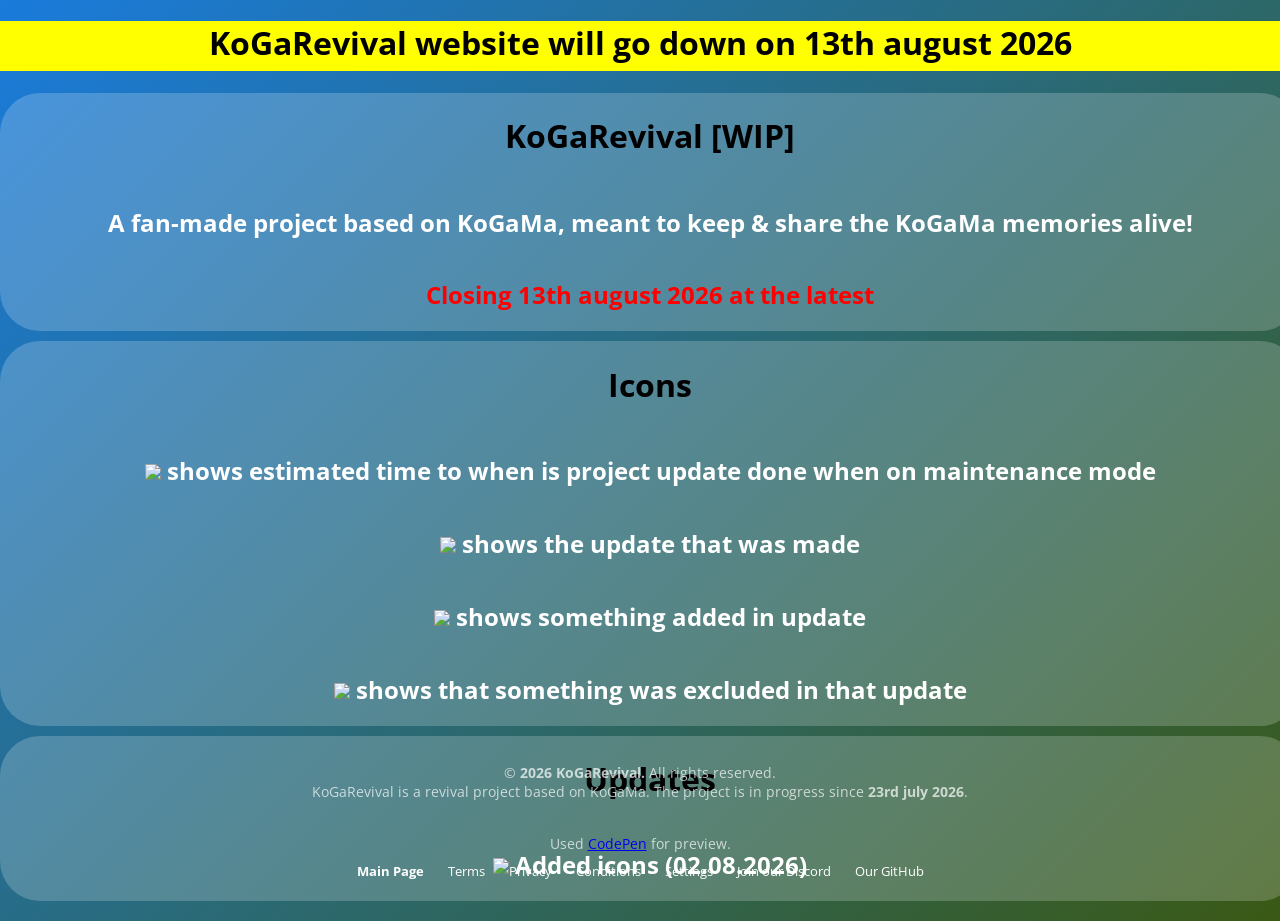
==== index.html @ 15016ba3 "Update index.html" ====
<!DOCTYPE html>
<html>
  <head>
    <link href="https://fonts.googleapis.com/css2?family=Open+Sans:wght@400;700&display=swap" rel="stylesheet">
    <title>KoGaRevival - A place to keep the KoGaMa memorial alive!</title>
    <link rel="icon" type="image/png" href="https://i.imgur.com/zKFlfRO.png">
    <link rel="stylesheet" href="style.css">
    <script src="theme.js"></script>
  </head>
  <body>
    <div class="warning1"><h1><b>KoGaRevival website will go down on 13th august 2026</b></h1></div>
    <div class="background"><h1><b>KoGaRevival [WIP]</b></h1>
    <h2>A fan-made project based on KoGaMa, meant to keep & share the KoGaMa memories alive!</h2>
    <h2><div class="warn">Closing 13th august 2026 at the latest</div></h2></div>
    <div class="background"><h1><b>Icons</b></h1>
    <h2><img src="https://i.snipboard.io/0KTQ5e.jpg"> shows estimated time to when is project update done when on maintenance mode</h2>
    <h2><img src="https://i.snipboard.io/G1Pwiq.jpg"> shows the update that was made</h2>
    <h2><img src="https://i.snipboard.io/FuvQIy.jpg"> shows something added in update</h2>
    <h2><img src="https://i.snipboard.io/0nQFph.jpg"> shows that something was excluded in that update</h2></div>
    <div class="background"><h1><b>Updates</b></h1>
    <h2><img src="https://i.snipboard.io/FuvQIy.jpg"> Added icons (02.08.2026)</h2></div>
  </body>
  <footer>
    <p>&copy; <b>2026 KoGaRevival.</b> All rights reserved.
    <br>
    KoGaRevival is a revival project based on KoGaMa. The project is in progress since <b>23rd july 2026</b>.</p>
    <br>
    Used <a href="https://cdpn.io">CodePen</a> for preview.
    <div class="footer-links">
      <a href="/kogarevival" class="active"><b>Main Page</b></a>
      <a href="/kogarevival/terms.html">Terms</a>
      <a href="/kogarevival/privacy.html">Privacy</a>
      <a href="/kogarevival/conditions.html">Conditions</a>
      <a href="/kogarevival/settings.html">Settings</a>
      <a href="/kogarevival/discord.html">Join our Discord</a>
      <a href="https://github.com/fucklur/kogarevival" target="_blank">Our GitHub</a>
    </div>
  </footer>
</html>
---- style.css ----
body {
  background-image: linear-gradient(135deg, #1a7bdb, #3a5915);
  height: 100vh;
  margin: 0;
  text-align: center;
}

.warning1 {
  background-color: yellow;
  color: black;
}

h1 {
  font-family: 'Open Sans', sans-serif;
  color: black;
  height: 50px;
}

h2 {
  font-family: 'Open Sans', sans-serif;
  color: white;
}

footer {
  position: absolute;
  bottom: 20px;
  width: 100%;
  text-align: center;
  font-family: 'Open Sans', sans-serif;
  color: rgba(255, 255, 255, 0.7); /* Lekko przezroczysty biały tekst */
  font-size: 14px;
}

.footer-links {
  margin-top: 8px;
}

.footer-links a {
  color: white;
  text-decoration: none;
  margin: 0 10px;
  font-size: 13px;

  .footer-links a.active {
    background-color: #0088ff;
    color: #ffffff; 
    padding: 6px 12px;
    border-radius: 8px; 
    text-decoration: none;
}
}

.footer-links a:hover {
  text-decoration: underline; /* Podkreślenie po najechaniu myszką */
}

.warn {
  color: #ff0000;
}

img {
  width: 32px;
}

.background {
    background-color: #ffffff33;
    border-radius: 40px;
    width: 1300px;
    margin: 0 auto;
    display: flex;
    flex-direction: column;
    align-items: center;
    justify-content: center;
    margin-bottom: 10px;
}
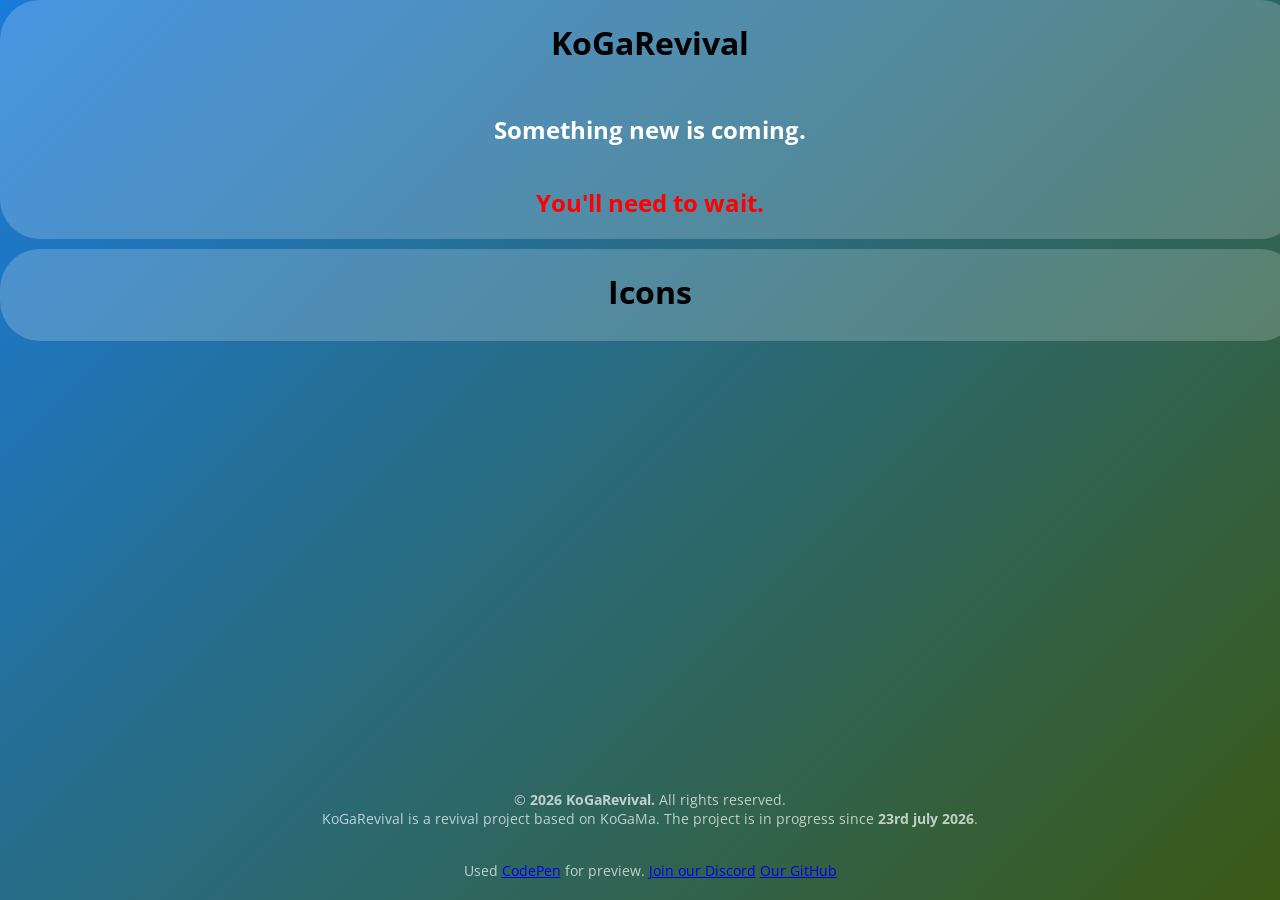
==== commit c2b7824c: "Update index.html" ====
--- a/index.html
+++ b/index.html
@@ -2,23 +2,16 @@
 <html>
   <head>
     <link href="https://fonts.googleapis.com/css2?family=Open+Sans:wght@400;700&display=swap" rel="stylesheet">
-    <title>KoGaRevival - A place to keep the KoGaMa memorial alive!</title>
+    <title>KoGaRevival - Something new is coming.</title>
     <link rel="icon" type="image/png" href="https://i.imgur.com/zKFlfRO.png">
     <link rel="stylesheet" href="style.css">
     <script src="theme.js"></script>
   </head>
   <body>
-    <div class="warning1"><h1><b>KoGaRevival website will go down on 13th august 2026</b></h1></div>
-    <div class="background"><h1><b>KoGaRevival [WIP]</b></h1>
-    <h2>A fan-made project based on KoGaMa, meant to keep & share the KoGaMa memories alive!</h2>
-    <h2><div class="warn">Closing 13th august 2026 at the latest</div></h2></div>
+    <div class="background"><h1><b>KoGaRevival</b></h1>
+    <h2>Something new is coming.</h2>
+    <h2><div class="warn">You'll need to wait.</div></h2></div>
     <div class="background"><h1><b>Icons</b></h1>
-    <h2><img src="https://i.snipboard.io/0KTQ5e.jpg"> shows estimated time to when is project update done when on maintenance mode</h2>
-    <h2><img src="https://i.snipboard.io/G1Pwiq.jpg"> shows the update that was made</h2>
-    <h2><img src="https://i.snipboard.io/FuvQIy.jpg"> shows something added in update</h2>
-    <h2><img src="https://i.snipboard.io/0nQFph.jpg"> shows that something was excluded in that update</h2></div>
-    <div class="background"><h1><b>Updates</b></h1>
-    <h2><img src="https://i.snipboard.io/FuvQIy.jpg"> Added icons (02.08.2026)</h2></div>
   </body>
   <footer>
     <p>&copy; <b>2026 KoGaRevival.</b> All rights reserved.
@@ -26,12 +19,6 @@
     KoGaRevival is a revival project based on KoGaMa. The project is in progress since <b>23rd july 2026</b>.</p>
     <br>
     Used <a href="https://cdpn.io">CodePen</a> for preview.
-    <div class="footer-links">
-      <a href="/kogarevival" class="active"><b>Main Page</b></a>
-      <a href="/kogarevival/terms.html">Terms</a>
-      <a href="/kogarevival/privacy.html">Privacy</a>
-      <a href="/kogarevival/conditions.html">Conditions</a>
-      <a href="/kogarevival/settings.html">Settings</a>
       <a href="/kogarevival/discord.html">Join our Discord</a>
       <a href="https://github.com/fucklur/kogarevival" target="_blank">Our GitHub</a>
     </div>
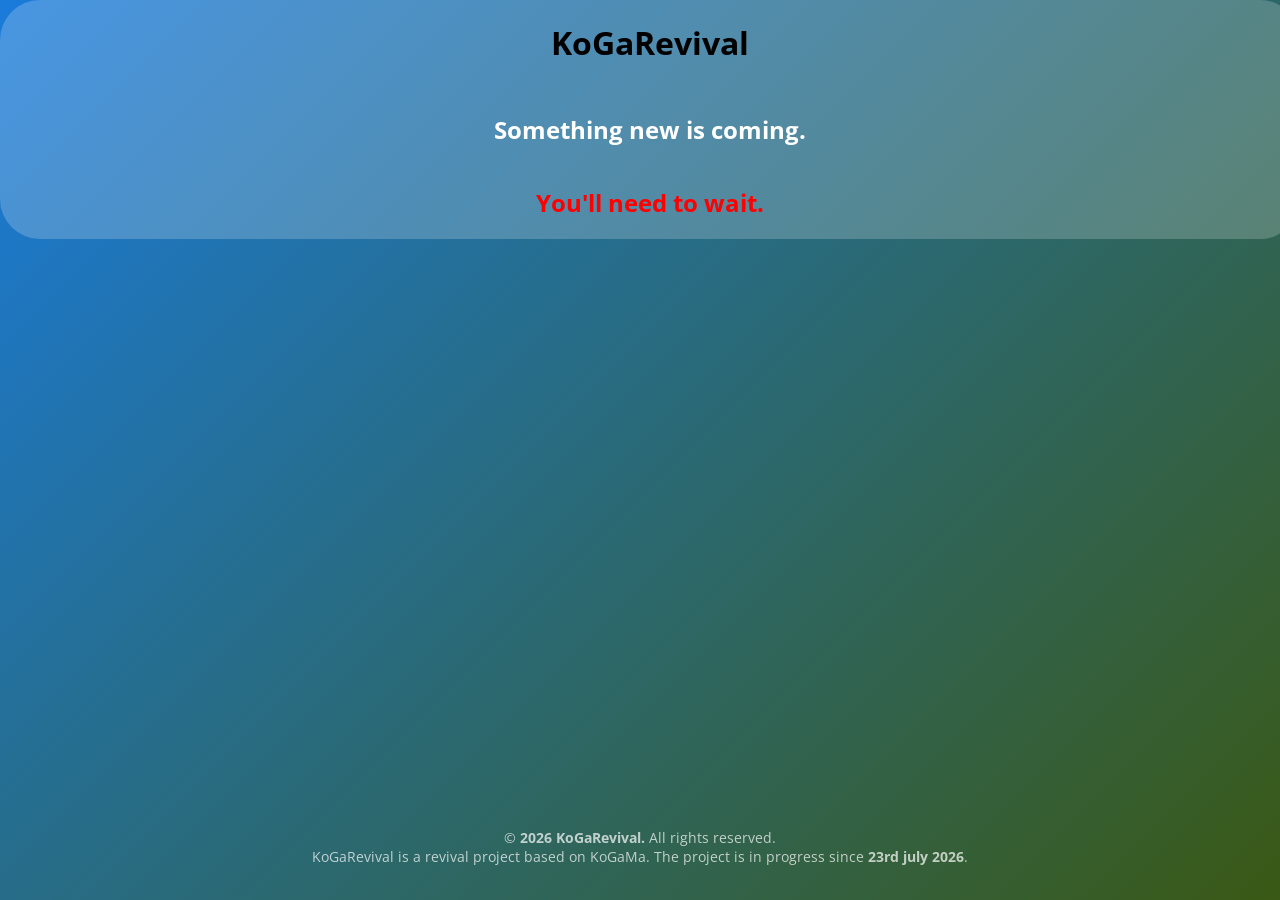
==== commit e6fddec4: "Remove Icons section and footer links Removed the Icons section and some footer links." ====
--- a/index.html
+++ b/index.html
@@ -11,16 +11,11 @@
     <div class="background"><h1><b>KoGaRevival</b></h1>
     <h2>Something new is coming.</h2>
     <h2><div class="warn">You'll need to wait.</div></h2></div>
-    <div class="background"><h1><b>Icons</b></h1>
   </body>
   <footer>
     <p>&copy; <b>2026 KoGaRevival.</b> All rights reserved.
     <br>
     KoGaRevival is a revival project based on KoGaMa. The project is in progress since <b>23rd july 2026</b>.</p>
-    <br>
-    Used <a href="https://cdpn.io">CodePen</a> for preview.
-      <a href="/kogarevival/discord.html">Join our Discord</a>
-      <a href="https://github.com/fucklur/kogarevival" target="_blank">Our GitHub</a>
     </div>
   </footer>
 </html>
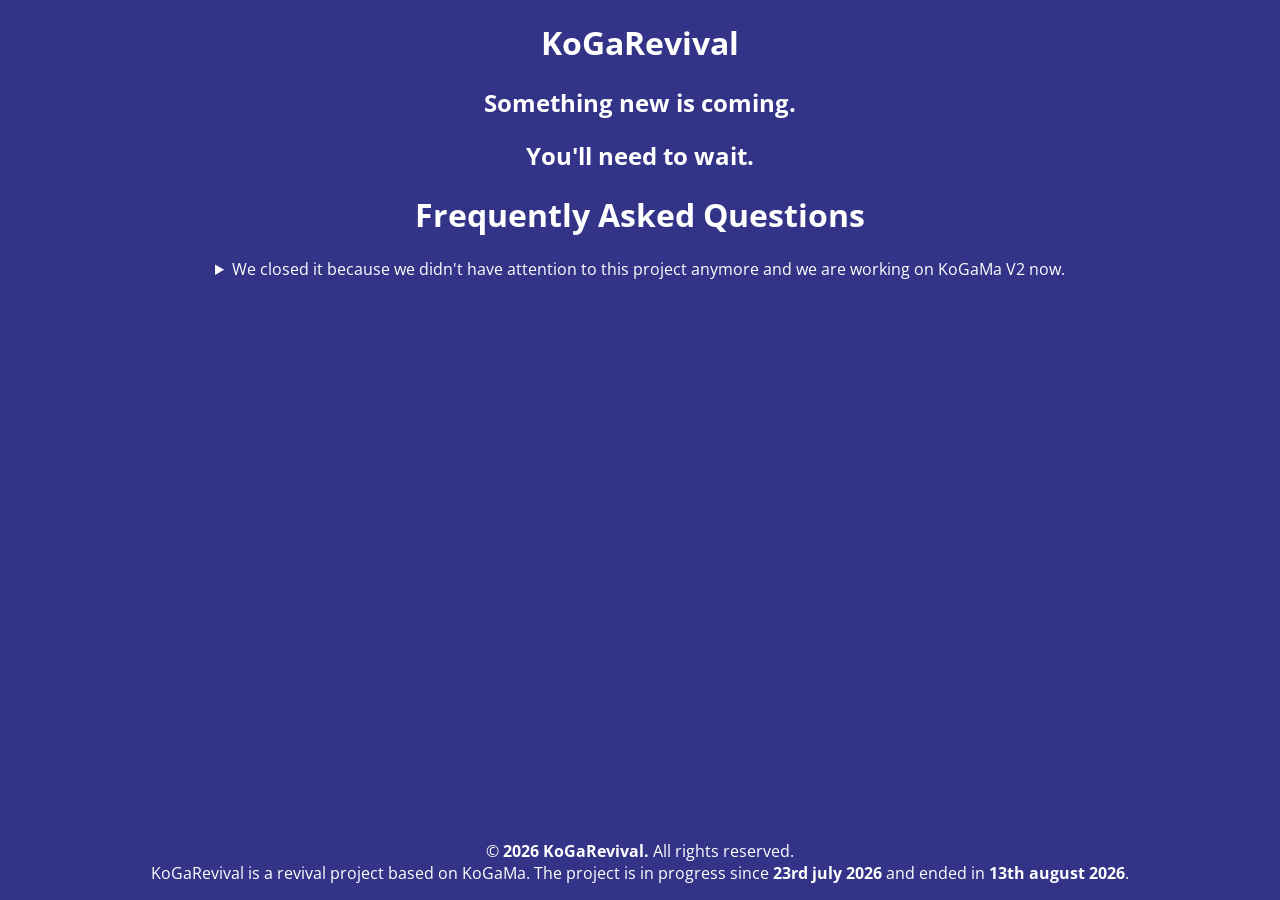
==== commit 3a579f2f: "Modify project timeline in index.html Updated project status details in the footer." ====
--- a/index.html
+++ b/index.html
@@ -11,11 +11,17 @@
     <div class="background"><h1><b>KoGaRevival</b></h1>
     <h2>Something new is coming.</h2>
     <h2><div class="warn">You'll need to wait.</div></h2></div>
+    <h1>Frequently Asked Questions</h1>
+    <details name="What happened to KoGaRevival? Why did you close it?">
+      <summary>
+        We closed it because we didn't have attention to this project anymore and we are working on KoGaMa V2 now.
+      </summary>
+    </details>
   </body>
   <footer>
     <p>&copy; <b>2026 KoGaRevival.</b> All rights reserved.
     <br>
-    KoGaRevival is a revival project based on KoGaMa. The project is in progress since <b>23rd july 2026</b>.</p>
+    KoGaRevival is a revival project based on KoGaMa. The project is in progress since <b>23rd july 2026</b> and ended in <b>13th august 2026</b>.</p>
     </div>
   </footer>
 </html>
--- a/style.css
+++ b/style.css
@@ -1,75 +1,13 @@
 body {
-  background-image: linear-gradient(135deg, #1a7bdb, #3a5915);
-  height: 100vh;
-  margin: 0;
+  background: #333388;
   text-align: center;
-}
-
-.warning1 {
-  background-color: yellow;
-  color: black;
-}
-
-h1 {
-  font-family: 'Open Sans', sans-serif;
-  color: black;
-  height: 50px;
-}
-
-h2 {
-  font-family: 'Open Sans', sans-serif;
+  font-family: 'Open Sans';
   color: white;
 }
 
 footer {
-  position: absolute;
-  bottom: 20px;
-  width: 100%;
-  text-align: center;
-  font-family: 'Open Sans', sans-serif;
-  color: rgba(255, 255, 255, 0.7); /* Lekko przezroczysty biały tekst */
-  font-size: 14px;
+  position: fixed;
+  bottom: 0%;
+  left: 5%;
+  right: 5%;
 }
-
-.footer-links {
-  margin-top: 8px;
-}
-
-.footer-links a {
-  color: white;
-  text-decoration: none;
-  margin: 0 10px;
-  font-size: 13px;
-
-  .footer-links a.active {
-    background-color: #0088ff;
-    color: #ffffff; 
-    padding: 6px 12px;
-    border-radius: 8px; 
-    text-decoration: none;
-}
-}
-
-.footer-links a:hover {
-  text-decoration: underline; /* Podkreślenie po najechaniu myszką */
-}
-
-.warn {
-  color: #ff0000;
-}
-
-img {
-  width: 32px;
-}
-
-.background {
-    background-color: #ffffff33;
-    border-radius: 40px;
-    width: 1300px;
-    margin: 0 auto;
-    display: flex;
-    flex-direction: column;
-    align-items: center;
-    justify-content: center;
-    margin-bottom: 10px;
-}
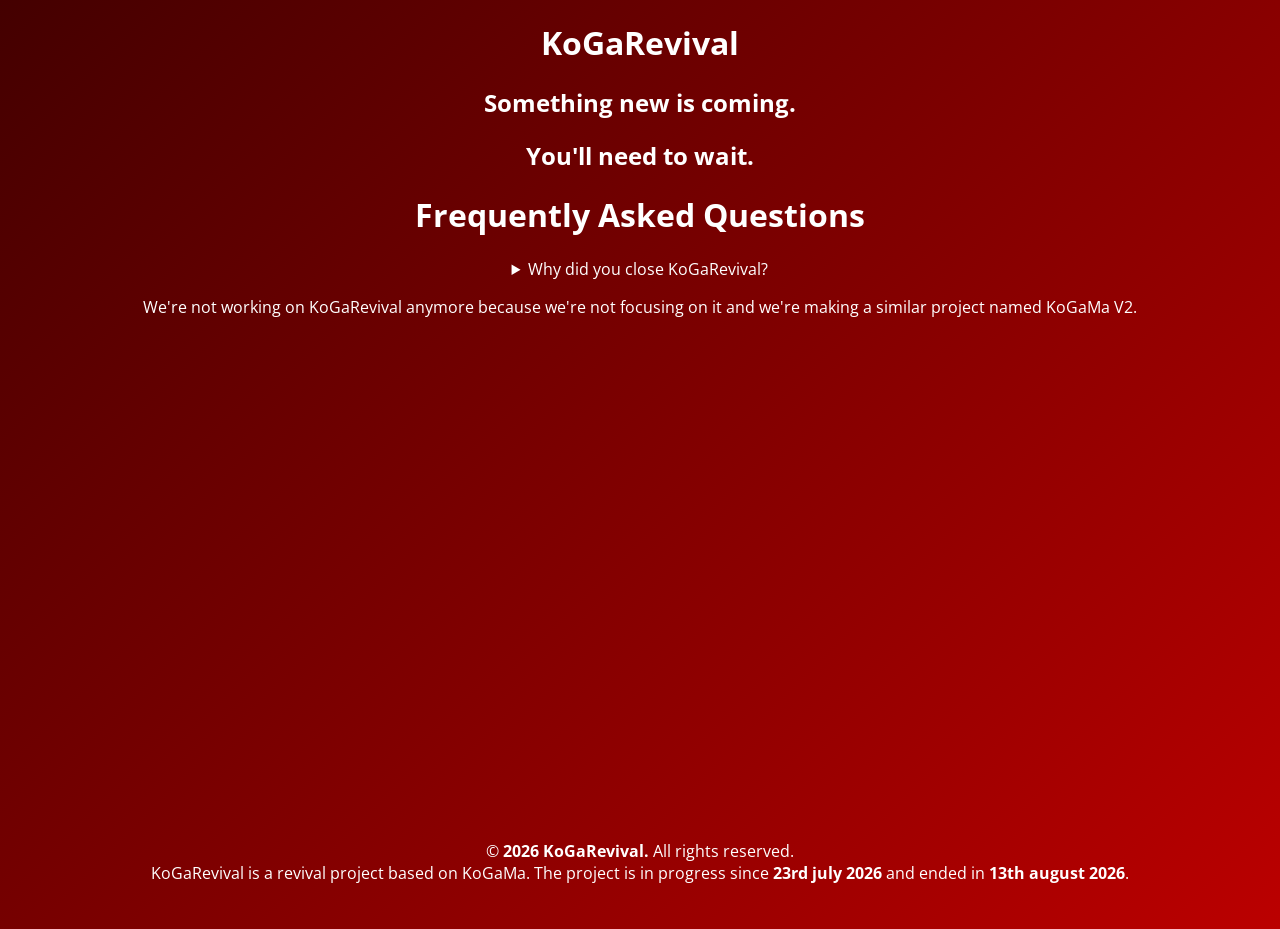
==== commit 319fb61e: "Update index.html" ====
--- a/index.html
+++ b/index.html
@@ -12,10 +12,11 @@
     <h2>Something new is coming.</h2>
     <h2><div class="warn">You'll need to wait.</div></h2></div>
     <h1>Frequently Asked Questions</h1>
-    <details name="What happened to KoGaRevival? Why did you close it?">
-      <summary>
-        We closed it because we didn't have attention to this project anymore and we are working on KoGaMa V2 now.
-      </summary>
+    <details>
+      <summary>Why did you close KoGaRevival?
+      <p>
+        We're not working on KoGaRevival anymore because we're not focusing on it and we're making a similar project named KoGaMa V2.
+      </p></summary>
     </details>
   </body>
   <footer>
--- a/style.css
+++ b/style.css
@@ -1,5 +1,6 @@
 body {
-  background: #333388;
+  background: linear-gradient(135deg, #440000, #bb0000);
+  height: 100vh;
   text-align: center;
   font-family: 'Open Sans';
   color: white;
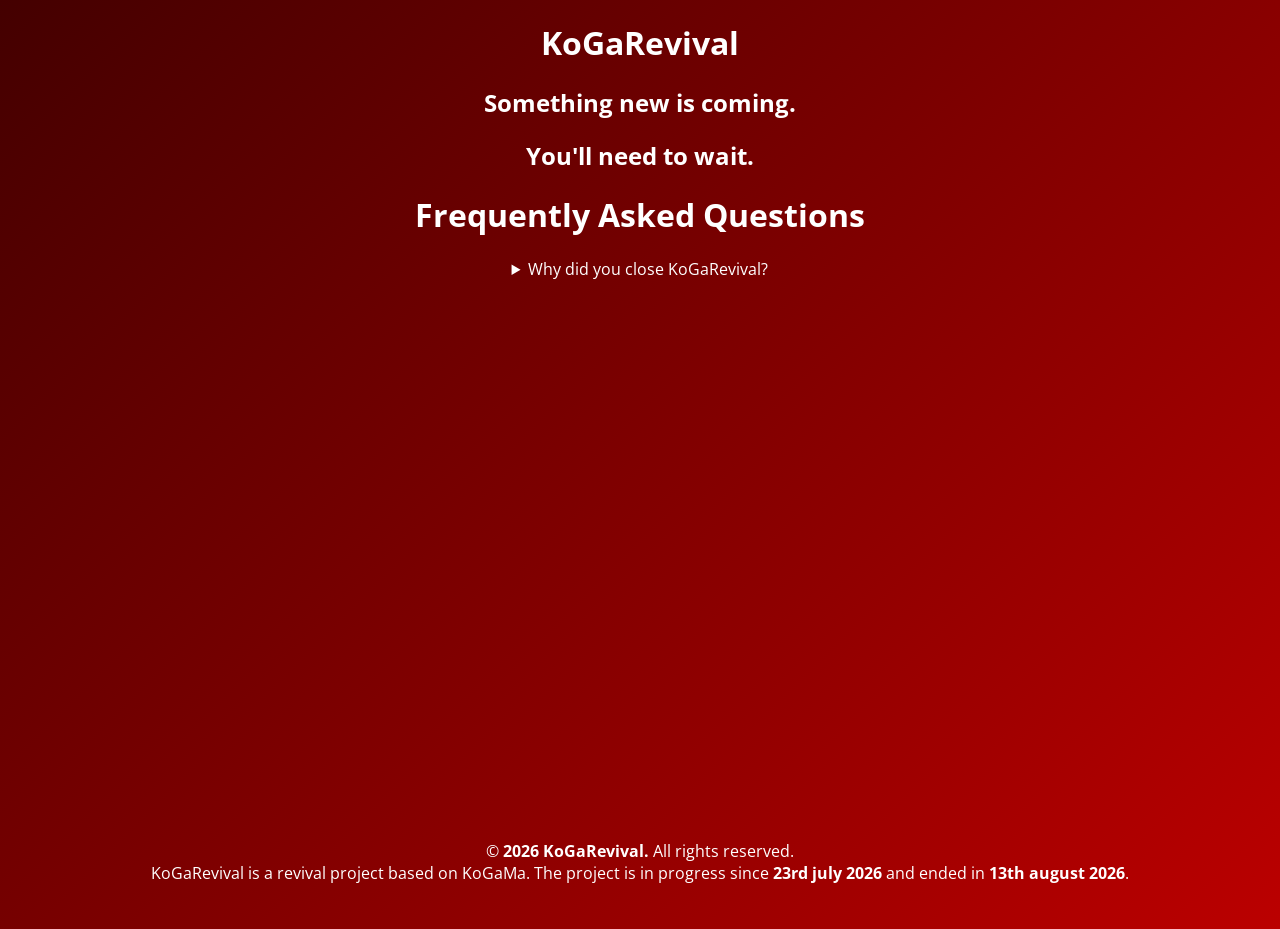
==== commit 1b2e72bf: "Fix summary tag in FAQ section of index.html" ====
--- a/index.html
+++ b/index.html
@@ -13,10 +13,10 @@
     <h2><div class="warn">You'll need to wait.</div></h2></div>
     <h1>Frequently Asked Questions</h1>
     <details>
-      <summary>Why did you close KoGaRevival?
+      <summary>Why did you close KoGaRevival?</summary>
       <p>
         We're not working on KoGaRevival anymore because we're not focusing on it and we're making a similar project named KoGaMa V2.
-      </p></summary>
+      </p>
     </details>
   </body>
   <footer>
